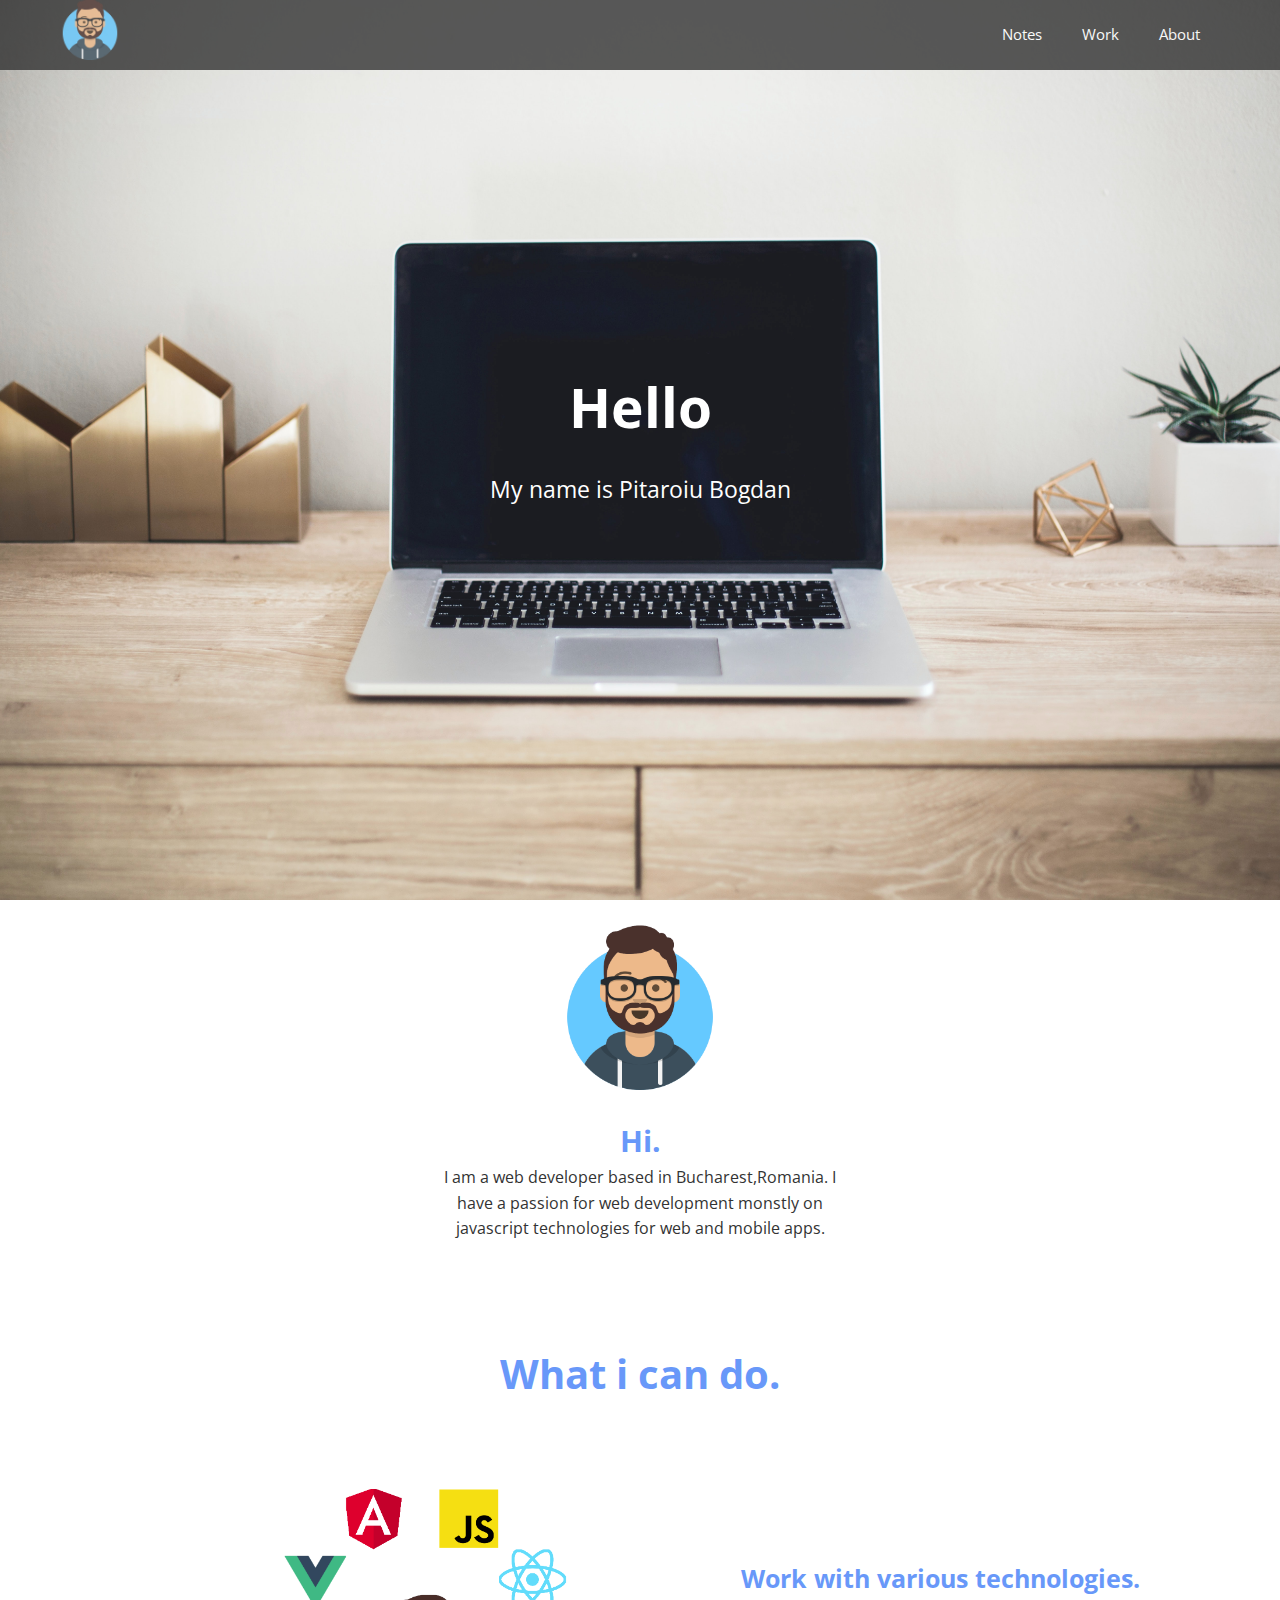
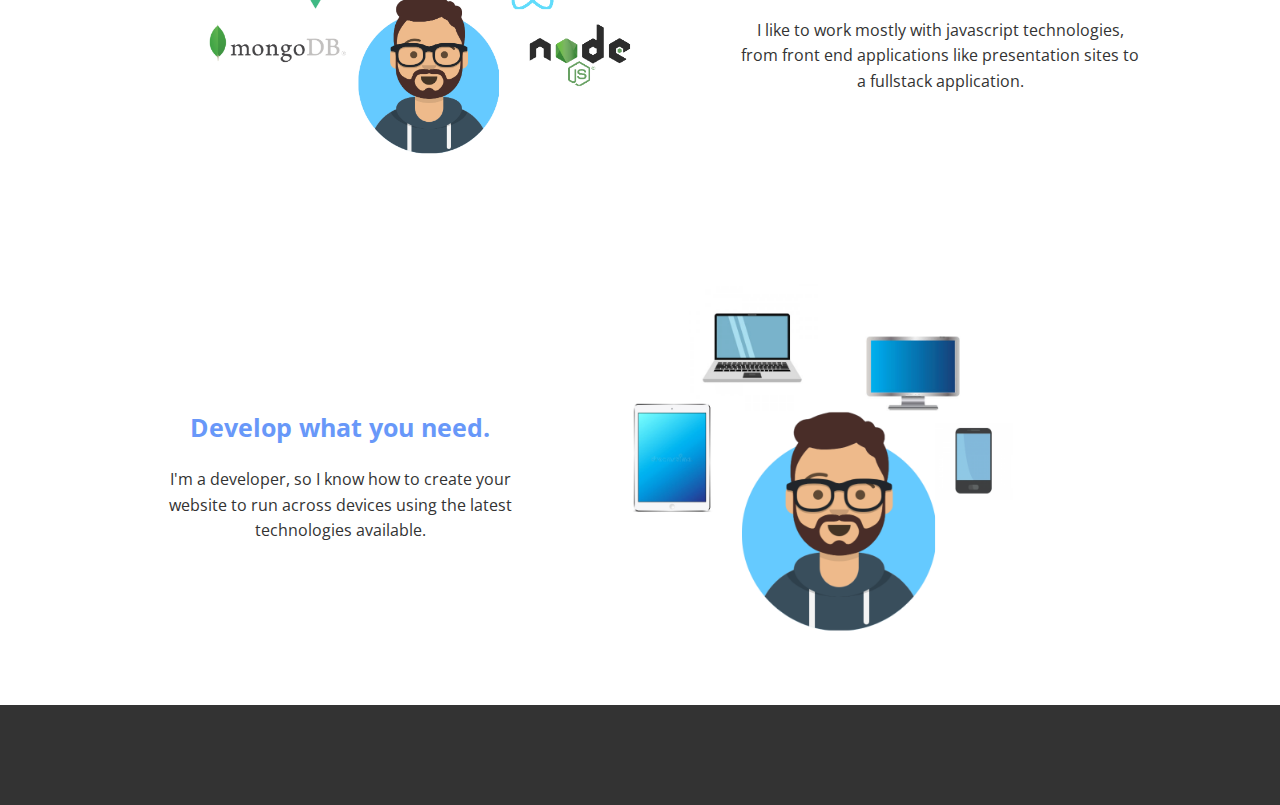
==== index.html @ 589bebeb "first commit" ====
<!DOCTYPE html>
<html lang="en">
<head>
    <meta charset="UTF-8">
    <meta name="viewport" content="width=device-width, initial-scale=1.0">
    <title>Pitaroiu Bogdan - a web developer</title>
    <link rel="stylesheet" href="https://cdnjs.cloudflare.com/ajax/libs/font-awesome/5.14.0/css/all.min.css"
     integrity="sha512-1PKOgIY59xJ8Co8+NE6FZ+LOAZKjy+KY8iq0G4B3CyeY6wYHN3yt9PW0XpSriVlkMXe40PTKnXrLnZ9+fkDaog==" 
     crossorigin="anonymous" />
    <link rel="stylesheet" href="./css/style.css">
    <link rel="shortcut icon" type="iamge/x-icon" href="./images/avataaars.png">
</head>
<body>
    <header class="header">
        <div class="navbar">
            <h1 class="">
                <img src="./images/avataaars.png" alt="icon">
            </h1>
            <nav>
                <ul>
                    <li><a href="index.html">Notes</a></li>
                    <li><a href="work.html">Work</a></li>
                    <li><a href="about.html">About</a></li>
                </ul>
            </nav>
        </div>
        <div class="content">
            <h1>Hello</h1>
            <p>My name is Pitaroiu Bogdan</p>
        </div>
    </header>
    <section class="content-info">
        <div class="about-1">
            <img src="./images/avataaars.png" alt="icon">
            <h2>Hi.</h2>
            <p>I am a web developer based in Bucharest,Romania. I have a passion for web development monstly on javascript 
                technologies for web and mobile apps.</p>
        </div>
        <div class="abouts">
            <h1>What i can do.</h1>
            <div class="about-2">
                <img src="./images/image_teh_2.png" alt="icon">
                <div class="about-2-info">
                    <h3>Work with various technologies.</h3>
                    <p>I like to work mostly with javascript technologies, from front end applications like presentation
                        sites to a fullstack application.</p>
                </div>
            </div>
            <div class="about-2 bg-revers">
                <img src="./images/image_teh_1.png" alt="icon">
                <div class="about-2-info">
                    <h3>Develop what you need.</h3>
                    <p>I'm a developer, so I know how to create your website to run across devices using the latest
                         technologies available.</p>
                </div>
            </div>
        </div>

        <footer class="footer">
            <div class="social">
                <a href="https://www.facebook.com/pitaroiu.bogdan"><i class="fab fa-facebook fa-2x"></i></a>
                <a href="https://www.linkedin.com/in/pitaroiu-constantin-bogdan-9b4530169/"><i class="fab fa-linkedin fa-2x"></i></a>
                <a href="https://www.instagram.com/pitaroiubogdan/"><i class="fab fa-instagram fa-2x"></i></a>
            </div>
        </footer>
    </section>
</body>
</html>
---- css/style.css ----
@import url('https://fonts.googleapis.com/css2?family=Open+Sans:wght@300&display=swap');

* {
    box-sizing: border-box;
    margin:0;
    padding: 0;
}


body {
    font-family: 'Open Sans',sans-serif;
    background: #fff;
    color:#333;
    line-height: 1.6;
}

/* Header */

.header {
    background: url('../images/banner6.jpg') no-repeat center center/cover;
    height: 100vh;
    position: relative;
    color:white
}

.header .content {
    display:flex;
    flex-direction: column;
    text-align: center;
    justify-content: center;
    text-align: center;
    height: 100%;
    padding:0 20px;
}

.header .content p {
    font-size:23px;
    margin:20px 0 30px;
}

.header .content h1 {
    font-size: 55px;
}

/* Navbar */
.navbar #selected {
    border-bottom: 1px solid #6898F9;

}
.navbar {
    z-index:2;
    display: flex;
    align-items: center;
    justify-content: space-between;
    background-color: #333;
    color:#fff;
    opacity: 0.8;
    width: 100%;
    height: 70px;
    position:fixed;
    top:0px;
    padding: 0 60px;
}
.navbar ul {
    list-style: none;
    display: flex;
}

.navbar a {
    text-decoration: none;
    padding: 10px 20px;
    font-size:15px;
    color:#fff;
}

.navbar a:hover {
    border-bottom: 1px solid #6898F9;
}

.navbar img {
    width: 60px;
}

/* Content Info  */
.content-info .about-1 img{
    width: 200px;
    padding:20px;
}

.content-info {
    display: flex;
    flex-direction: column;
    align-items: center;
    justify-content: center;
    text-align: center;
    height: 100%;
    /* width: 500px; */
}

.content-info .about-1 h2{
    color:#6898F9;
    font-size: 30px;
}

.content-info .about-1 p{
    width: 400px;
}

.content-info .about-2 img {
    width: 600px;
    padding:20px;
}

.content-info .abouts{
    padding-top: 100px;
    display: flex;
    flex-direction: column;
    align-items: center;
    justify-content: center;
    text-align: center;
    height: 100%;
}

.content-info .abouts .about-2 {
    display: flex;
    align-items: center;
    justify-content: center;
    text-align: center;
}

.content-info .abouts h1 {
    font-size: 40px;
    color: #6898F9;
}


.content-info .abouts .about-2 p{
    width: 400px;
}

.content-info .abouts .about-2 h3 {
    padding-bottom: 20px;
    font-size: 25px;
    color:#6898F9;
}

.bg-revers {
    flex-direction: row-reverse;
}

/* Footer */
.footer {
    width: 100%;
    height: 100px;
    background:#333; 
    display: flex;
    align-items: center;
    justify-content:center;
    text-align:center;
}

.footer .social a{
    color:white;
}

.footer .social a:hover{
    color:#6898F9;
}

/* Mobile */

@media(max-width:768px){

    .footer{
        width:100%;
    }

    .navbar{
        padding: 0 10px;  
    }

    .content-info .about-2{
        width: 200px;
    }

    .content-info .about-2{
        flex-direction: column;
    }

    .content-info .about-1 p{
        width: 300px;
    }

    .content-info .abouts .about-2 .about-2-info h2{
        font-size: 10px;
    }

    .content-info .abouts .about-2 p{
        width: 350px;
    }

    .content-info .about-2 img{
        width: 400px; 
    }
   

}
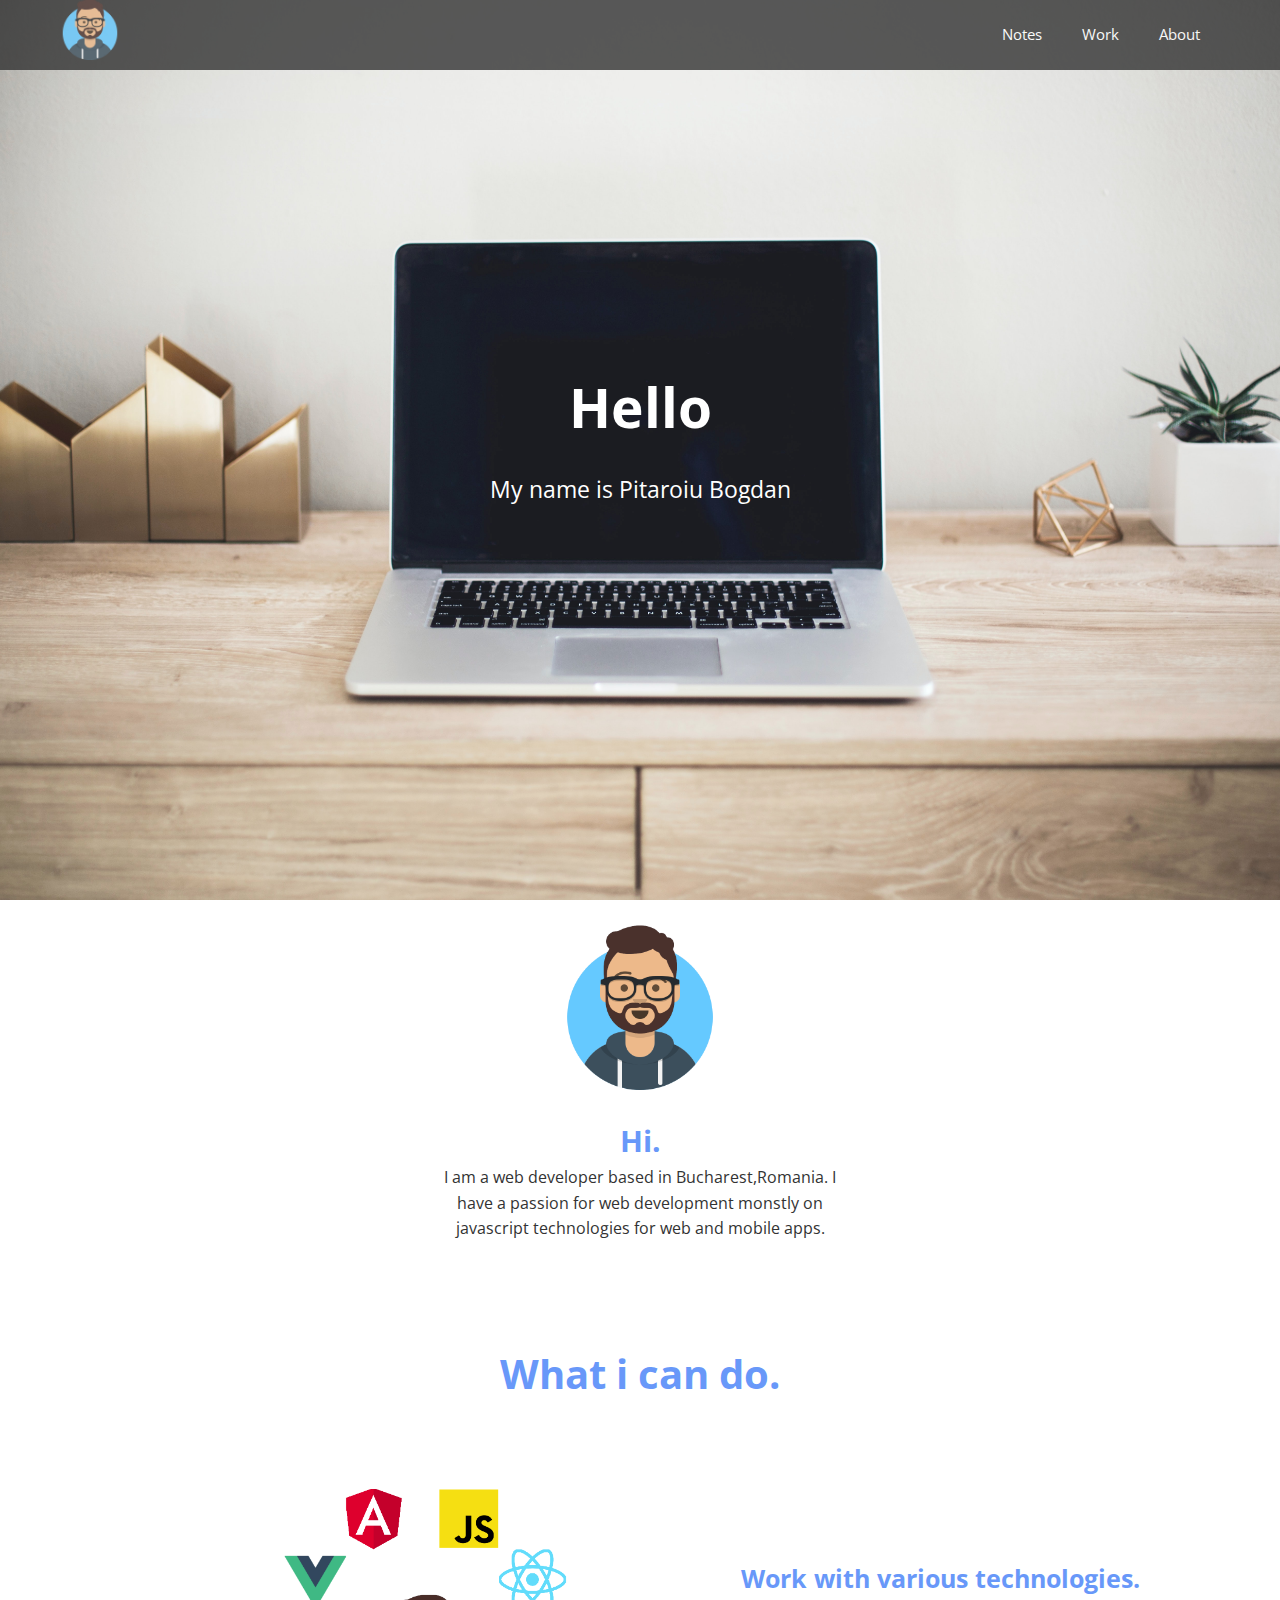
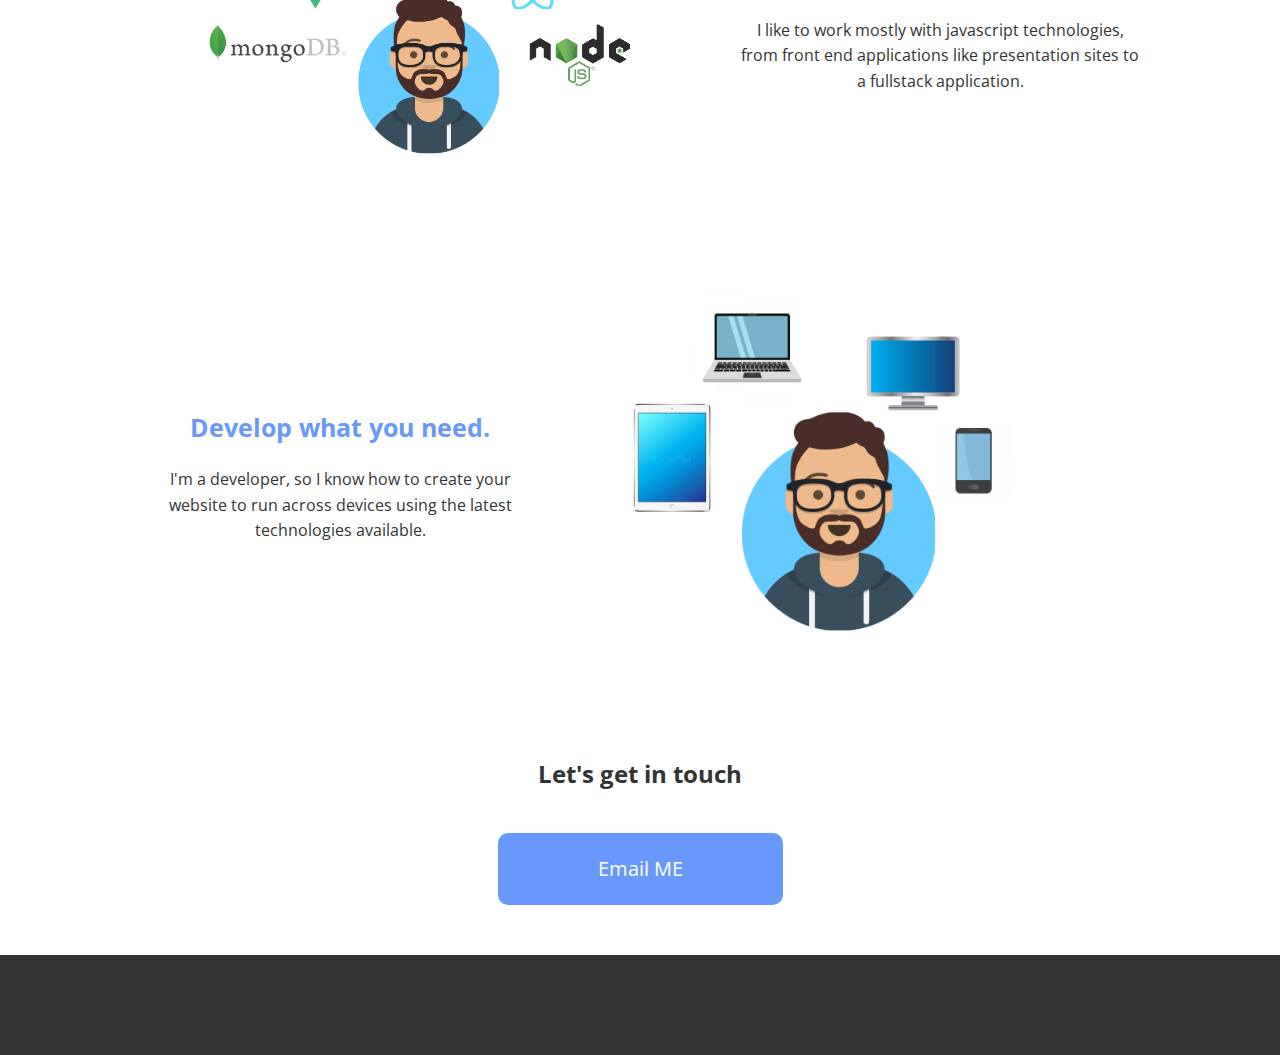
==== commit 901f5d84: "last touches" ====
--- a/index.html
+++ b/index.html
@@ -55,6 +55,10 @@
                 </div>
             </div>
         </div>
+        <div class="contact">
+            <h2>Let's get in touch</h2>
+            <a  class="btn-contact" href="mailto:pitaroiubogan@yahoo.com"> <span>Email ME</span></a>
+        </div>
 
         <footer class="footer">
             <div class="social">
--- a/css/style.css
+++ b/css/style.css
@@ -167,6 +167,32 @@
     color:#6898F9;
 }
 
+/* Contact */
+
+.contact{
+    padding: 50px 0;
+    display: flex;
+    flex-direction: column;
+    justify-content: center;
+    text-align: center;
+    transition: all 0.5s;
+}
+
+.contact a{
+    margin-top:40px;
+    padding: 20px 100px;
+    background: #6898F9;
+    border-radius: 10px;
+    text-decoration: none;
+    color:white;
+    font-size: 20px;
+}
+
+.contact a:hover{
+    opacity: 0.7;
+    cursor:pointer;
+}
+
 /* Mobile */
 
 @media(max-width:768px){
@@ -200,8 +226,7 @@
     }
 
     .content-info .about-2 img{
-        width: 400px; 
-    }
-   
-
-}
+        width: 350px; 
+    }
+
+}
